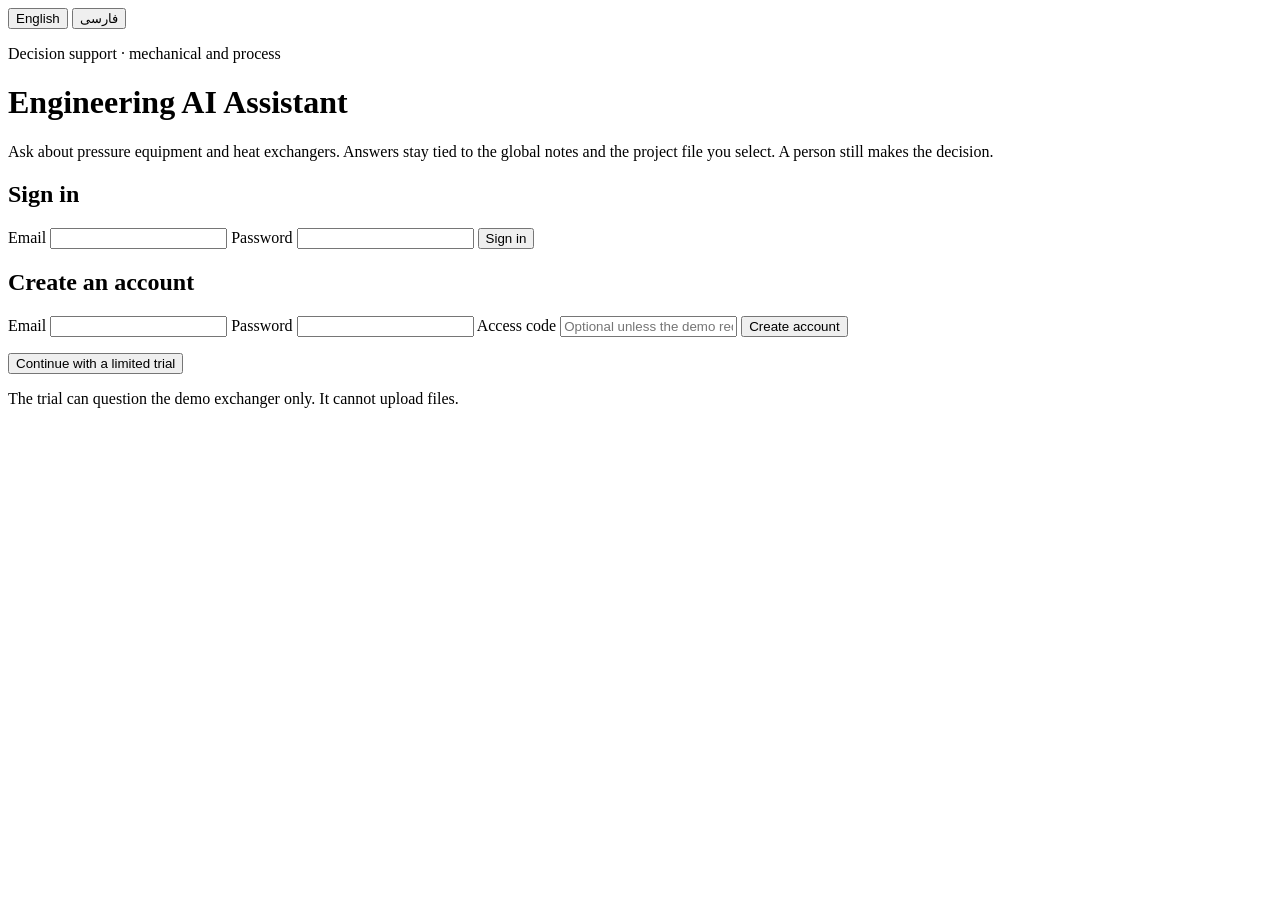
==== app/static/index.html @ aed186e4 "Answer Persian questions in Persian and keep source citations intact. Persian and mixed questions ar" ====
<!DOCTYPE html>
<html lang="en">
<head>
  <meta charset="utf-8" />
  <meta name="viewport" content="width=device-width, initial-scale=1" />
  <title>Engineering AI Assistant</title>
  <link rel="preconnect" href="https://fonts.googleapis.com" />
  <link rel="preconnect" href="https://fonts.gstatic.com" crossorigin />
  <link href="https://fonts.googleapis.com/css2?family=Atkinson+Hyperlegible:wght@400;700&family=Newsreader:opsz,wght@6..72,500;6..72,650&family=Vazirmatn:wght@400;600;700&display=swap" rel="stylesheet" />
  <link rel="stylesheet" href="/static/styles.css" />
</head>
<body>
  <div id="auth" class="auth">
    <div class="auth-card">
      <div class="lang-switch" role="group" aria-label="Language">
        <button type="button" data-lang="en">English</button>
        <button type="button" data-lang="fa">فارسی</button>
      </div>
      <p class="eyebrow" data-i18n="eyebrow">Decision support · mechanical and process</p>
      <h1 data-i18n="title">Engineering AI Assistant</h1>
      <p class="lede" data-i18n="lede">Ask about pressure equipment and heat exchangers. Answers stay tied to the global notes and the project file you select. A person still makes the decision.</p>
      <div class="auth-grid">
        <form id="login-form">
          <h2 data-i18n="signIn">Sign in</h2>
          <label><span data-i18n="email">Email</span> <input name="email" type="email" autocomplete="username" required /></label>
          <label><span data-i18n="password">Password</span> <input name="password" type="password" autocomplete="current-password" required /></label>
          <button class="primary" type="submit" data-i18n="signIn">Sign in</button>
          <p class="form-error" data-for="login"></p>
        </form>
        <form id="register-form">
          <h2 data-i18n="createAccount">Create an account</h2>
          <label><span data-i18n="email">Email</span> <input name="email" type="email" autocomplete="email" required /></label>
          <label><span data-i18n="password">Password</span> <input name="password" type="password" autocomplete="new-password" minlength="8" required /></label>
          <label><span data-i18n="accessCode">Access code</span> <input name="code" type="text" data-i18n-placeholder="codePlaceholder" placeholder="Optional unless the demo requires one" /></label>
          <button class="primary" type="submit" data-i18n="create">Create account</button>
          <p class="form-error" data-for="register"></p>
        </form>
      </div>
      <div class="trial-row">
        <button id="trial" class="ghost" type="button" data-i18n="trial">Continue with a limited trial</button>
        <p data-i18n="trialHint">The trial can question the demo exchanger only. It cannot upload files.</p>
      </div>
    </div>
  </div>

  <div id="shell" class="shell" hidden>
    <header class="top">
      <div class="brand">
        <span class="mark" aria-hidden="true"></span>
        <div>
          <strong data-i18n="title">Engineering AI Assistant</strong>
          <em data-i18n="tagline">Evidence first. No autonomous design.</em>
        </div>
      </div>
      <label class="project-pick">
        <span data-i18n="project">Project</span>
        <select id="project"></select>
      </label>
      <div class="credit-pill" id="credits" data-i18n-title="credits" title="Monthly credits"></div>
      <div class="who" id="who"></div>
      <div class="lang-switch" role="group" aria-label="Language">
        <button type="button" data-lang="en">EN</button>
        <button type="button" data-lang="fa">فا</button>
      </div>
      <button id="open-admin" class="ghost small" type="button" hidden data-i18n="admin">Admin</button>
      <button id="logout" class="ghost small" type="button" data-i18n="signOut">Sign out</button>
    </header>

    <div class="workspace">
      <aside class="library">
        <section>
          <header>
            <h2 data-i18n="projectDocs">Project documents</h2>
          </header>
          <ul id="project-docs" class="doc-list"></ul>
          <form id="upload-form" class="upload">
            <p class="hint" data-i18n="uploadHint">PDF or Excel. State the revision so citations can carry it.</p>
            <input id="file" name="file" type="file" accept=".pdf,.xlsx,.xlsm,.txt,.md,.csv,.png,.jpg,.jpeg,.tif,.tiff" />
            <div class="upload-fields">
              <label><span data-i18n="type">Type</span>
                <select name="doc_type">
                  <option value="project_spec" data-i18n="spec">Project specification</option>
                  <option value="datasheet" data-i18n="datasheet">Datasheet</option>
                  <option value="vendor" data-i18n="vendor">Vendor document</option>
                  <option value="requisition" data-i18n="requisition">Requisition</option>
                  <option value="upload" data-i18n="otherFile">Other project file</option>
                </select>
              </label>
              <label><span data-i18n="revision">Revision</span> <input name="revision" type="text" maxlength="40" placeholder="C" /></label>
            </div>
            <button class="primary" type="submit" data-i18n="addDoc">Add to this project</button>
            <p class="form-error" data-for="upload"></p>
          </form>
        </section>
        <section>
          <header><h2 data-i18n="globalNotes">Global knowledge notes</h2></header>
          <p class="hint" data-i18n="globalHint">Shared across projects. The shipped notes are original demo text, not licensed codes.</p>
          <ul id="kb-docs" class="doc-list"></ul>
        </section>
      </aside>

      <main class="conversation">
        <p class="banner" data-i18n="banner">Decision support only. Every figure below is for a qualified engineer to check against the cited page. The assistant does not approve a design.</p>
        <div id="messages" class="messages"></div>
        <form id="composer" class="composer">
          <div class="modes" role="radiogroup" aria-label="Answer mode">
            <label><input type="radio" name="mode" value="auto" checked /> <span data-i18n="auto">Auto</span></label>
            <label><input type="radio" name="mode" value="qa" /> <span data-i18n="ask">Ask</span></label>
            <label><input type="radio" name="mode" value="compare" /> <span data-i18n="compare">Compare</span></label>
            <label><input type="radio" name="mode" value="troubleshoot" /> <span data-i18n="troubleshoot">Troubleshoot</span></label>
          </div>
          <div class="prompts" id="prompts"></div>
          <div class="ask-row">
            <textarea id="question" rows="3" data-i18n-placeholder="questionPlaceholder" placeholder="Ask about a requirement, a conflict, or a plant problem…" required></textarea>
            <button class="primary" type="submit" id="send" data-i18n="send">Ask</button>
          </div>
          <p class="form-error" data-for="chat"></p>
        </form>
      </main>

      <aside class="evidence" id="evidence">
        <header><h2 data-i18n="evidence">Evidence</h2></header>
        <div id="evidence-body" class="evidence-body">
          <p class="empty" data-i18n="evidenceEmpty">Citations, excerpts, and conflicts for the selected answer appear here.</p>
        </div>
      </aside>
    </div>
  </div>

  <div id="admin" class="admin" hidden>
    <header class="top">
      <div class="brand">
        <span class="mark" aria-hidden="true"></span>
        <div><strong data-i18n="administration">Administration</strong><em data-i18n="adminTag">Accounts, codes, and credits</em></div>
      </div>
      <button id="close-admin" class="ghost small" type="button" data-i18n="back">Back to the assistant</button>
    </header>
    <div class="admin-grid">
      <section>
        <h2 data-i18n="accessCodes">Access codes</h2>
        <form id="code-form" class="stack">
          <label><span data-i18n="creditsToAdd">Credits to add</span> <input name="credit_amount" type="number" min="0" value="40" /></label>
          <label><span data-i18n="planOnRedeem">Plan on redemption</span>
            <select name="plan">
              <option value="" data-i18n="leavePlan">Leave the current plan</option>
              <option value="free">Free</option>
              <option value="pro">Pro</option>
            </select>
          </label>
          <label><span data-i18n="uses">Uses</span> <input name="max_uses" type="number" min="1" value="1" /></label>
          <label><span data-i18n="expires">Expires in days</span> <input name="expires_in_days" type="number" min="1" data-i18n-placeholder="never" placeholder="Never" /></label>
          <label><span data-i18n="note">Note</span> <input name="note" type="text" maxlength="300" /></label>
          <button class="primary" type="submit" data-i18n="generate">Generate code</button>
          <p class="form-error" data-for="code"></p>
        </form>
        <div id="new-code" class="new-code" hidden></div>
        <ul id="codes" class="plain"></ul>
      </section>
      <section>
        <h2 data-i18n="accounts">Accounts</h2>
        <div id="users"></div>
      </section>
      <section>
        <h2 data-i18n="usage">Usage</h2>
        <div id="usage"></div>
        <p class="hint" data-i18n="stripeHint">Stripe checkout stays off until STRIPE_SECRET_KEY, STRIPE_WEBHOOK_SECRET, and STRIPE_PRICE_PRO are set.</p>
        <p id="billing-state"></p>
      </section>
    </div>
  </div>
  <script src="/static/i18n.js"></script>
  <script src="/static/app.js"></script>
</body>
</html>
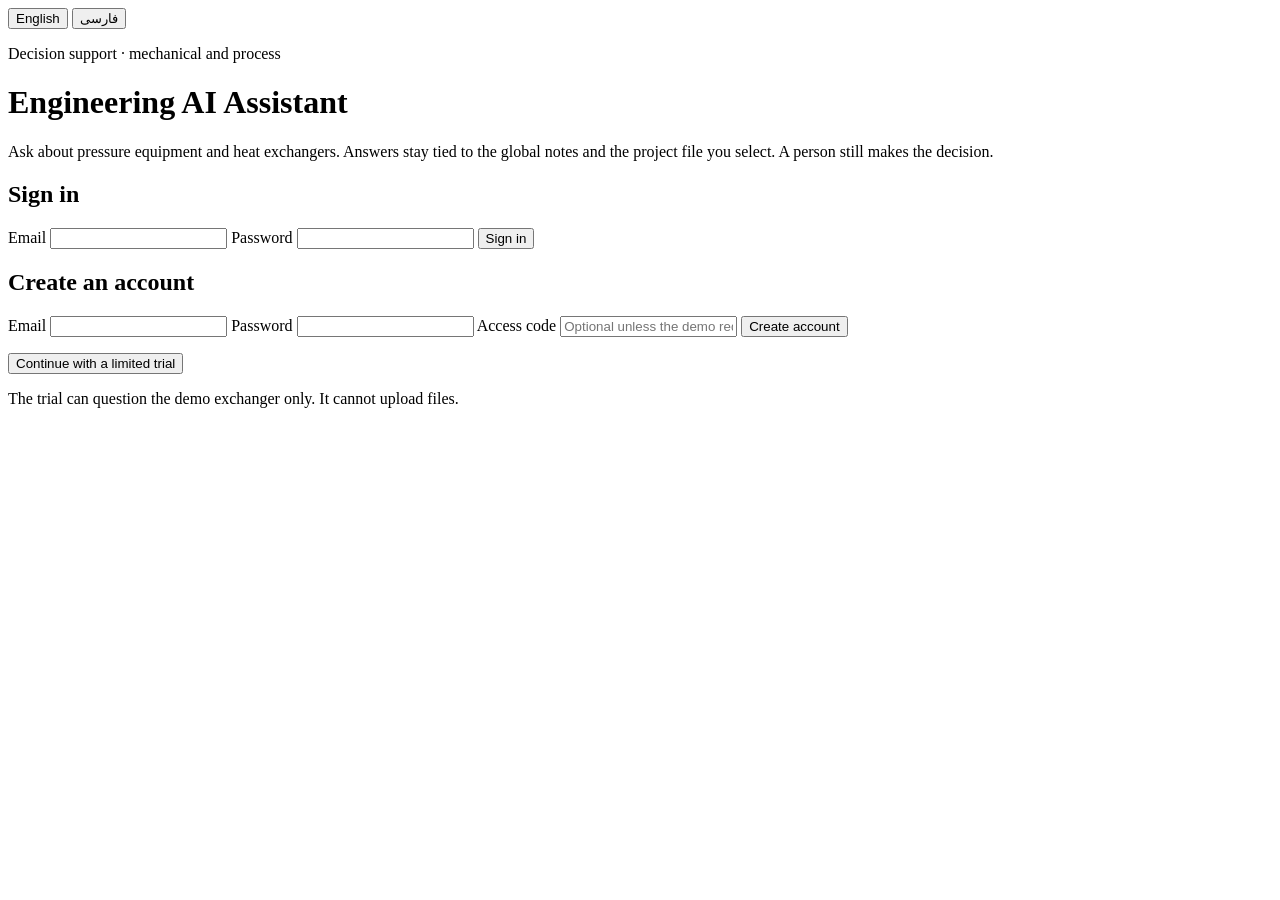
==== commit f505a6ec: "Add per-project codes and file mentions in chat. Each project keeps licensed standards apart from it" ====
--- a/app/static/index.html
+++ b/app/static/index.html
@@ -70,6 +70,23 @@
       <aside class="library">
         <section>
           <header>
+            <h2 data-i18n="codesStandards">Codes &amp; Standards</h2>
+          </header>
+          <p class="hint" data-i18n="codesHint">Licensed codes for this project only, such as ASME VIII or TEMA. They stay out of the global notes.</p>
+          <ul id="standard-docs" class="doc-list"></ul>
+          <form id="standard-form" class="upload">
+            <input name="file" type="file" accept=".pdf,.xlsx,.xlsm,.txt,.md,.csv,.png,.jpg,.jpeg,.tif,.tiff" />
+            <label><span data-i18n="standardName">Standard name</span> <input name="standard_name" type="text" maxlength="200" data-i18n-placeholder="standardNamePlaceholder" placeholder="ASME VIII" /></label>
+            <div class="upload-fields">
+              <label><span data-i18n="editionYear">Edition / year</span> <input name="edition" type="text" maxlength="40" placeholder="2023" /></label>
+              <label><span data-i18n="partDivision">Part / division</span> <input name="part" type="text" maxlength="40" data-i18n-placeholder="partPlaceholder" placeholder="Div. 1" /></label>
+            </div>
+            <button class="primary" type="submit" data-i18n="addStandard">Add code or standard</button>
+            <p class="form-error" data-for="standard"></p>
+          </form>
+        </section>
+        <section>
+          <header>
             <h2 data-i18n="projectDocs">Project documents</h2>
           </header>
           <ul id="project-docs" class="doc-list"></ul>
@@ -110,9 +127,13 @@
             <label><input type="radio" name="mode" value="troubleshoot" /> <span data-i18n="troubleshoot">Troubleshoot</span></label>
           </div>
           <div class="prompts" id="prompts"></div>
-          <div class="ask-row">
-            <textarea id="question" rows="3" data-i18n-placeholder="questionPlaceholder" placeholder="Ask about a requirement, a conflict, or a plant problem…" required></textarea>
-            <button class="primary" type="submit" id="send" data-i18n="send">Ask</button>
+          <div class="mention-wrap">
+            <div id="mention-chips" class="mention-chips"></div>
+            <div id="mention-menu" class="mention-menu" hidden role="listbox"></div>
+            <div class="ask-row">
+              <textarea id="question" rows="3" data-i18n-placeholder="questionPlaceholder" placeholder="Ask about a requirement, a conflict, or a plant problem…" required></textarea>
+              <button class="primary" type="submit" id="send" data-i18n="send">Ask</button>
+            </div>
           </div>
           <p class="form-error" data-for="chat"></p>
         </form>
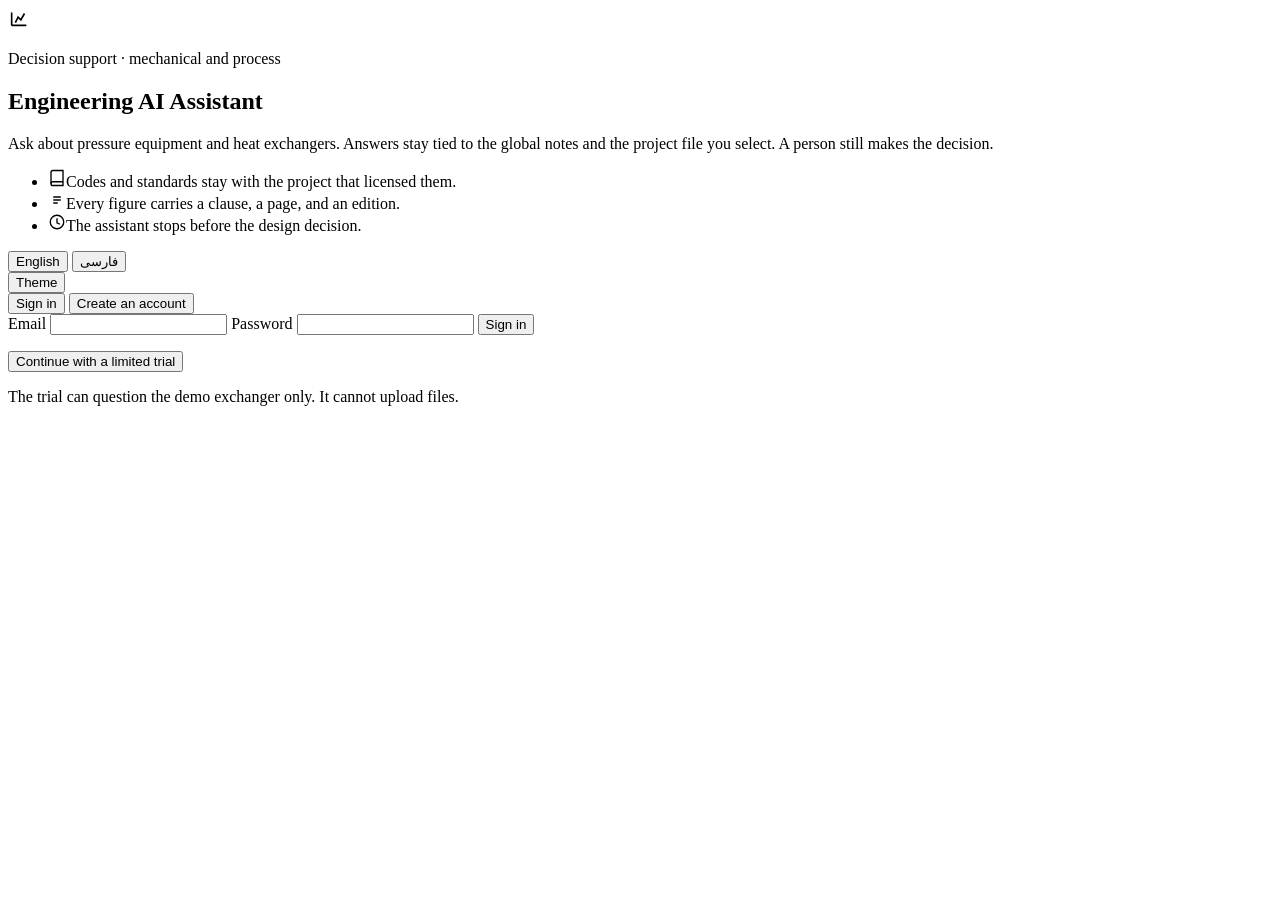
==== commit 61367cb6: "Pin the chat shell so only the panels scroll. The page stays at 100dvh. The message list is the only" ====
--- a/app/static/index.html
+++ b/app/static/index.html
@@ -1,158 +1,203 @@
 <!DOCTYPE html>
-<html lang="en">
+<html lang="en" data-theme="dark">
 <head>
   <meta charset="utf-8" />
   <meta name="viewport" content="width=device-width, initial-scale=1" />
   <title>Engineering AI Assistant</title>
   <link rel="preconnect" href="https://fonts.googleapis.com" />
   <link rel="preconnect" href="https://fonts.gstatic.com" crossorigin />
-  <link href="https://fonts.googleapis.com/css2?family=Atkinson+Hyperlegible:wght@400;700&family=Newsreader:opsz,wght@6..72,500;6..72,650&family=Vazirmatn:wght@400;600;700&display=swap" rel="stylesheet" />
+  <link href="https://fonts.googleapis.com/css2?family=Inter:wght@400;500;600;700&family=JetBrains+Mono:wght@500;600&family=Vazirmatn:wght@400;600;700&display=swap" rel="stylesheet" />
   <link rel="stylesheet" href="/static/styles.css" />
+  <script>
+    (function () {
+      var theme = localStorage.getItem("eai_theme") || "dark";
+      document.documentElement.dataset.theme = theme === "light" ? "light" : "dark";
+    })();
+  </script>
 </head>
 <body>
   <div id="auth" class="auth">
-    <div class="auth-card">
-      <div class="lang-switch" role="group" aria-label="Language">
-        <button type="button" data-lang="en">English</button>
-        <button type="button" data-lang="fa">فارسی</button>
-      </div>
-      <p class="eyebrow" data-i18n="eyebrow">Decision support · mechanical and process</p>
-      <h1 data-i18n="title">Engineering AI Assistant</h1>
-      <p class="lede" data-i18n="lede">Ask about pressure equipment and heat exchangers. Answers stay tied to the global notes and the project file you select. A person still makes the decision.</p>
-      <div class="auth-grid">
+    <section class="auth-hero">
+      <div class="auth-gridlines" aria-hidden="true"></div>
+      <div class="auth-flow" aria-hidden="true"></div>
+      <div class="auth-hero-inner">
+        <div class="brand-mark" aria-hidden="true">
+          <svg width="22" height="22" viewBox="0 0 24 24" fill="none" stroke="currentColor" stroke-width="1.8"><path d="M4 19V5m0 14h16M8 16l3-6 3 3 4-7"/></svg>
+        </div>
+        <p class="eyebrow" data-i18n="eyebrow">Decision support · mechanical and process</p>
+        <h1 data-i18n="title">Engineering AI Assistant</h1>
+        <p class="lede" data-i18n="lede">Ask about pressure equipment and heat exchangers. Answers stay tied to the global notes and the project file you select. A person still makes the decision.</p>
+        <ul class="feature-list">
+          <li><svg width="18" height="18" viewBox="0 0 24 24" fill="none" stroke="currentColor" stroke-width="1.8"><path d="M4 19.5A2.5 2.5 0 0 1 6.5 17H20"/><path d="M6.5 2H20v20H6.5A2.5 2.5 0 0 1 4 19.5v-15A2.5 2.5 0 0 1 6.5 2z"/></svg><span data-i18n="featCodes">Codes and standards stay with the project that licensed them.</span></li>
+          <li><svg width="18" height="18" viewBox="0 0 24 24" fill="none" stroke="currentColor" stroke-width="1.8"><path d="M7 8h10M7 12h10M7 16h6"/></svg><span data-i18n="featCite">Every figure carries a clause, a page, and an edition.</span></li>
+          <li><svg width="18" height="18" viewBox="0 0 24 24" fill="none" stroke="currentColor" stroke-width="1.8"><circle cx="12" cy="12" r="9"/><path d="M12 7v6l4 2"/></svg><span data-i18n="featHuman">The assistant stops before the design decision.</span></li>
+        </ul>
+      </div>
+    </section>
+    <section class="auth-panel">
+      <div class="auth-card">
+        <div class="auth-tools">
+          <div class="lang-switch" role="group" aria-label="Language">
+            <button type="button" data-lang="en">English</button>
+            <button type="button" data-lang="fa">فارسی</button>
+          </div>
+          <button class="theme-toggle" type="button" data-theme-set="toggle" aria-pressed="false">Theme</button>
+        </div>
+        <div class="tabs" role="tablist">
+          <button type="button" class="active" data-auth-tab="login" data-i18n="signIn">Sign in</button>
+          <button type="button" data-auth-tab="register" data-i18n="createAccount">Create an account</button>
+        </div>
         <form id="login-form">
-          <h2 data-i18n="signIn">Sign in</h2>
           <label><span data-i18n="email">Email</span> <input name="email" type="email" autocomplete="username" required /></label>
           <label><span data-i18n="password">Password</span> <input name="password" type="password" autocomplete="current-password" required /></label>
           <button class="primary" type="submit" data-i18n="signIn">Sign in</button>
           <p class="form-error" data-for="login"></p>
         </form>
-        <form id="register-form">
-          <h2 data-i18n="createAccount">Create an account</h2>
+        <form id="register-form" hidden>
           <label><span data-i18n="email">Email</span> <input name="email" type="email" autocomplete="email" required /></label>
           <label><span data-i18n="password">Password</span> <input name="password" type="password" autocomplete="new-password" minlength="8" required /></label>
           <label><span data-i18n="accessCode">Access code</span> <input name="code" type="text" data-i18n-placeholder="codePlaceholder" placeholder="Optional unless the demo requires one" /></label>
           <button class="primary" type="submit" data-i18n="create">Create account</button>
           <p class="form-error" data-for="register"></p>
         </form>
-      </div>
-      <div class="trial-row">
-        <button id="trial" class="ghost" type="button" data-i18n="trial">Continue with a limited trial</button>
-        <p data-i18n="trialHint">The trial can question the demo exchanger only. It cannot upload files.</p>
-      </div>
-    </div>
+        <div class="trial-row">
+          <button id="trial" class="ghost" type="button" data-i18n="trial">Continue with a limited trial</button>
+          <p data-i18n="trialHint">The trial can question the demo exchanger only. It cannot upload files.</p>
+        </div>
+      </div>
+    </section>
   </div>
 
   <div id="shell" class="shell" hidden>
-    <header class="top">
-      <div class="brand">
-        <span class="mark" aria-hidden="true"></span>
+    <aside class="library" id="sidebar">
+      <div class="side-head">
+        <div class="brand-mark" aria-hidden="true"><svg width="18" height="18" viewBox="0 0 24 24" fill="none" stroke="currentColor" stroke-width="1.8"><path d="M4 19V5m0 14h16M8 16l3-6 3 3 4-7"/></svg></div>
         <div>
           <strong data-i18n="title">Engineering AI Assistant</strong>
           <em data-i18n="tagline">Evidence first. No autonomous design.</em>
         </div>
+        <button id="close-sidebar" class="icon-btn mobile-only" type="button" aria-label="Close">×</button>
       </div>
       <label class="project-pick">
         <span data-i18n="project">Project</span>
         <select id="project"></select>
       </label>
-      <div class="credit-pill" id="credits" data-i18n-title="credits" title="Monthly credits"></div>
-      <div class="who" id="who"></div>
-      <div class="lang-switch" role="group" aria-label="Language">
-        <button type="button" data-lang="en">EN</button>
-        <button type="button" data-lang="fa">فا</button>
-      </div>
-      <button id="open-admin" class="ghost small" type="button" hidden data-i18n="admin">Admin</button>
-      <button id="logout" class="ghost small" type="button" data-i18n="signOut">Sign out</button>
-    </header>
-
-    <div class="workspace">
-      <aside class="library">
-        <section>
-          <header>
-            <h2 data-i18n="codesStandards">Codes &amp; Standards</h2>
-          </header>
-          <p class="hint" data-i18n="codesHint">Licensed codes for this project only, such as ASME VIII or TEMA. They stay out of the global notes.</p>
-          <ul id="standard-docs" class="doc-list"></ul>
-          <form id="standard-form" class="upload">
-            <input name="file" type="file" accept=".pdf,.xlsx,.xlsm,.txt,.md,.csv,.png,.jpg,.jpeg,.tif,.tiff" />
-            <label><span data-i18n="standardName">Standard name</span> <input name="standard_name" type="text" maxlength="200" data-i18n-placeholder="standardNamePlaceholder" placeholder="ASME VIII" /></label>
-            <div class="upload-fields">
-              <label><span data-i18n="editionYear">Edition / year</span> <input name="edition" type="text" maxlength="40" placeholder="2023" /></label>
-              <label><span data-i18n="partDivision">Part / division</span> <input name="part" type="text" maxlength="40" data-i18n-placeholder="partPlaceholder" placeholder="Div. 1" /></label>
-            </div>
-            <button class="primary" type="submit" data-i18n="addStandard">Add code or standard</button>
-            <p class="form-error" data-for="standard"></p>
-          </form>
-        </section>
-        <section>
-          <header>
-            <h2 data-i18n="projectDocs">Project documents</h2>
-          </header>
-          <ul id="project-docs" class="doc-list"></ul>
-          <form id="upload-form" class="upload">
-            <p class="hint" data-i18n="uploadHint">PDF or Excel. State the revision so citations can carry it.</p>
-            <input id="file" name="file" type="file" accept=".pdf,.xlsx,.xlsm,.txt,.md,.csv,.png,.jpg,.jpeg,.tif,.tiff" />
-            <div class="upload-fields">
-              <label><span data-i18n="type">Type</span>
-                <select name="doc_type">
-                  <option value="project_spec" data-i18n="spec">Project specification</option>
-                  <option value="datasheet" data-i18n="datasheet">Datasheet</option>
-                  <option value="vendor" data-i18n="vendor">Vendor document</option>
-                  <option value="requisition" data-i18n="requisition">Requisition</option>
-                  <option value="upload" data-i18n="otherFile">Other project file</option>
-                </select>
-              </label>
-              <label><span data-i18n="revision">Revision</span> <input name="revision" type="text" maxlength="40" placeholder="C" /></label>
-            </div>
-            <button class="primary" type="submit" data-i18n="addDoc">Add to this project</button>
-            <p class="form-error" data-for="upload"></p>
-          </form>
-        </section>
-        <section>
-          <header><h2 data-i18n="globalNotes">Global knowledge notes</h2></header>
-          <p class="hint" data-i18n="globalHint">Shared across projects. The shipped notes are original demo text, not licensed codes.</p>
-          <ul id="kb-docs" class="doc-list"></ul>
-        </section>
-      </aside>
-
-      <main class="conversation">
-        <p class="banner" data-i18n="banner">Decision support only. Every figure below is for a qualified engineer to check against the cited page. The assistant does not approve a design.</p>
-        <div id="messages" class="messages"></div>
-        <form id="composer" class="composer">
-          <div class="modes" role="radiogroup" aria-label="Answer mode">
-            <label><input type="radio" name="mode" value="auto" checked /> <span data-i18n="auto">Auto</span></label>
-            <label><input type="radio" name="mode" value="qa" /> <span data-i18n="ask">Ask</span></label>
-            <label><input type="radio" name="mode" value="compare" /> <span data-i18n="compare">Compare</span></label>
-            <label><input type="radio" name="mode" value="troubleshoot" /> <span data-i18n="troubleshoot">Troubleshoot</span></label>
-          </div>
+      <div id="drive-pill" class="drive-pill" hidden></div>
+      <section>
+        <header><h2 data-i18n="codesStandards">Codes &amp; Standards</h2></header>
+        <p class="hint" data-i18n="codesHint">Licensed codes for this project only, such as ASME VIII or TEMA. They stay out of the global notes.</p>
+        <p id="drive-hint" class="hint" hidden data-i18n="driveHint">Connect your own Google Drive before uploading. Files stay in your Drive until you delete them.</p>
+        <ul id="standard-docs" class="doc-list"></ul>
+        <details class="uploader">
+          <summary data-i18n="addStandard">Add code or standard</summary>
+        <form id="standard-form" class="upload">
+          <input name="file" type="file" accept=".pdf,.xlsx,.xlsm,.txt,.md,.csv,.png,.jpg,.jpeg,.tif,.tiff" />
+          <label><span data-i18n="standardName">Standard name</span> <input name="standard_name" type="text" maxlength="200" data-i18n-placeholder="standardNamePlaceholder" placeholder="ASME VIII" /></label>
+          <div class="upload-fields">
+            <label><span data-i18n="editionYear">Edition / year</span> <input name="edition" type="text" maxlength="40" placeholder="2023" /></label>
+            <label><span data-i18n="partDivision">Part / division</span> <input name="part" type="text" maxlength="40" data-i18n-placeholder="partPlaceholder" placeholder="Div. 1" /></label>
+          </div>
+          <button class="primary" type="submit" data-i18n="addStandard">Add code or standard</button>
+          <p class="form-error" data-for="standard"></p>
+        </form>
+        </details>
+      </section>
+      <section>
+        <header><h2 data-i18n="projectDocs">Project documents</h2></header>
+        <ul id="project-docs" class="doc-list"></ul>
+        <details class="uploader">
+          <summary data-i18n="addDoc">Add to this project</summary>
+        <form id="upload-form" class="upload">
+          <p class="hint" data-i18n="uploadHint">PDF or Excel. State the revision so citations can carry it.</p>
+          <input id="file" name="file" type="file" accept=".pdf,.xlsx,.xlsm,.txt,.md,.csv,.png,.jpg,.jpeg,.tif,.tiff" />
+          <div class="upload-fields">
+            <label><span data-i18n="type">Type</span>
+              <select name="doc_type">
+                <option value="project_spec" data-i18n="spec">Project specification</option>
+                <option value="datasheet" data-i18n="datasheet">Datasheet</option>
+                <option value="vendor" data-i18n="vendor">Vendor document</option>
+                <option value="requisition" data-i18n="requisition">Requisition</option>
+                <option value="upload" data-i18n="otherFile">Other project file</option>
+              </select>
+            </label>
+            <label><span data-i18n="revision">Revision</span> <input name="revision" type="text" maxlength="40" placeholder="C" /></label>
+          </div>
+          <button class="primary" type="submit" data-i18n="addDoc">Add to this project</button>
+          <p class="form-error" data-for="upload"></p>
+        </form>
+        </details>
+      </section>
+      <section>
+        <header><h2 data-i18n="globalNotes">Global knowledge notes</h2></header>
+        <p class="hint" data-i18n="globalHint">Shared across projects. The shipped notes are original demo text, not licensed codes.</p>
+        <ul id="kb-docs" class="doc-list"></ul>
+      </section>
+    </aside>
+
+    <main class="conversation">
+      <header class="top">
+        <button id="open-sidebar" class="icon-btn mobile-only" type="button" aria-label="Library">☰</button>
+        <div class="credit-pill" id="credits" data-i18n-title="credits" title="Monthly credits"></div>
+        <div class="who" id="who"></div>
+        <div class="top-tools">
+          <div class="lang-switch" role="group" aria-label="Language">
+            <button type="button" data-lang="en">EN</button>
+            <button type="button" data-lang="fa">فا</button>
+          </div>
+          <button class="theme-toggle" type="button" data-theme-set="toggle">Theme</button>
+          <button id="connect-drive" class="ghost small" type="button" hidden data-i18n="connectDrive">Connect Google Drive</button>
+          <button id="open-admin" class="ghost small" type="button" hidden data-i18n="admin">Admin</button>
+          <button id="open-evidence" class="icon-btn mobile-only" type="button" aria-label="Evidence">▣</button>
+          <button id="logout" class="ghost small" type="button" data-i18n="signOut">Sign out</button>
+        </div>
+      </header>
+      <div id="messages" class="messages">
+        <div id="empty-state" class="empty-state">
+          <h2 data-i18n="emptyTitle">What governs, and where does it say so?</h2>
+          <p class="lede" data-i18n="emptyLede">Pick a project, mention a file with @, or start from a prompt.</p>
           <div class="prompts" id="prompts"></div>
-          <div class="mention-wrap">
-            <div id="mention-chips" class="mention-chips"></div>
-            <div id="mention-menu" class="mention-menu" hidden role="listbox"></div>
-            <div class="ask-row">
-              <textarea id="question" rows="3" data-i18n-placeholder="questionPlaceholder" placeholder="Ask about a requirement, a conflict, or a plant problem…" required></textarea>
-              <button class="primary" type="submit" id="send" data-i18n="send">Ask</button>
-            </div>
-          </div>
-          <p class="form-error" data-for="chat"></p>
-        </form>
-      </main>
-
-      <aside class="evidence" id="evidence">
-        <header><h2 data-i18n="evidence">Evidence</h2></header>
-        <div id="evidence-body" class="evidence-body">
-          <p class="empty" data-i18n="evidenceEmpty">Citations, excerpts, and conflicts for the selected answer appear here.</p>
-        </div>
-      </aside>
-    </div>
+        </div>
+      </div>
+      <div id="typing" class="typing" hidden aria-hidden="true"><span></span><span></span><span></span></div>
+      <button id="jump-latest" class="jump-latest" type="button" hidden data-i18n="jumpLatest">Jump to latest</button>
+      <form id="composer" class="composer">
+        <div id="prompt-row" class="prompt-row" hidden></div>
+        <div class="modes" role="radiogroup" aria-label="Answer mode">
+          <label><input type="radio" name="mode" value="auto" checked /> <span data-i18n="auto">Auto</span></label>
+          <label><input type="radio" name="mode" value="qa" /> <span data-i18n="ask">Ask</span></label>
+          <label><input type="radio" name="mode" value="compare" /> <span data-i18n="compare">Compare</span></label>
+          <label><input type="radio" name="mode" value="troubleshoot" /> <span data-i18n="troubleshoot">Troubleshoot</span></label>
+        </div>
+        <div class="mention-wrap">
+          <div id="mention-chips" class="mention-chips"></div>
+          <div id="mention-menu" class="mention-menu" hidden role="listbox"></div>
+          <div class="ask-row">
+            <textarea id="question" rows="1" data-i18n-placeholder="questionPlaceholder" placeholder="Ask about a requirement, a conflict, or a plant problem…"></textarea>
+            <button class="primary" type="submit" id="send" data-i18n="send">Ask</button>
+          </div>
+        </div>
+        <p class="form-error" data-for="chat"></p>
+        <p class="composer-note" data-i18n="banner">Decision support only. Every figure below is for a qualified engineer to check against the cited page. The assistant does not approve a design.</p>
+      </form>
+    </main>
+
+    <aside class="evidence" id="evidence">
+      <header>
+        <h2 data-i18n="evidence">Evidence</h2>
+        <button id="close-evidence" class="icon-btn mobile-only" type="button" aria-label="Close">×</button>
+      </header>
+      <div id="evidence-body" class="evidence-body">
+        <p class="empty" data-i18n="evidenceEmpty">Citations, excerpts, and conflicts for the selected answer appear here.</p>
+      </div>
+    </aside>
+    <div id="sheet-backdrop" class="sheet-backdrop"></div>
   </div>
 
   <div id="admin" class="admin" hidden>
     <header class="top">
-      <div class="brand">
-        <span class="mark" aria-hidden="true"></span>
-        <div><strong data-i18n="administration">Administration</strong><em data-i18n="adminTag">Accounts, codes, and credits</em></div>
+      <div class="side-head">
+        <strong data-i18n="administration">Administration</strong>
+        <em data-i18n="adminTag">Accounts, codes, and credits</em>
       </div>
       <button id="close-admin" class="ghost small" type="button" data-i18n="back">Back to the assistant</button>
     </header>
